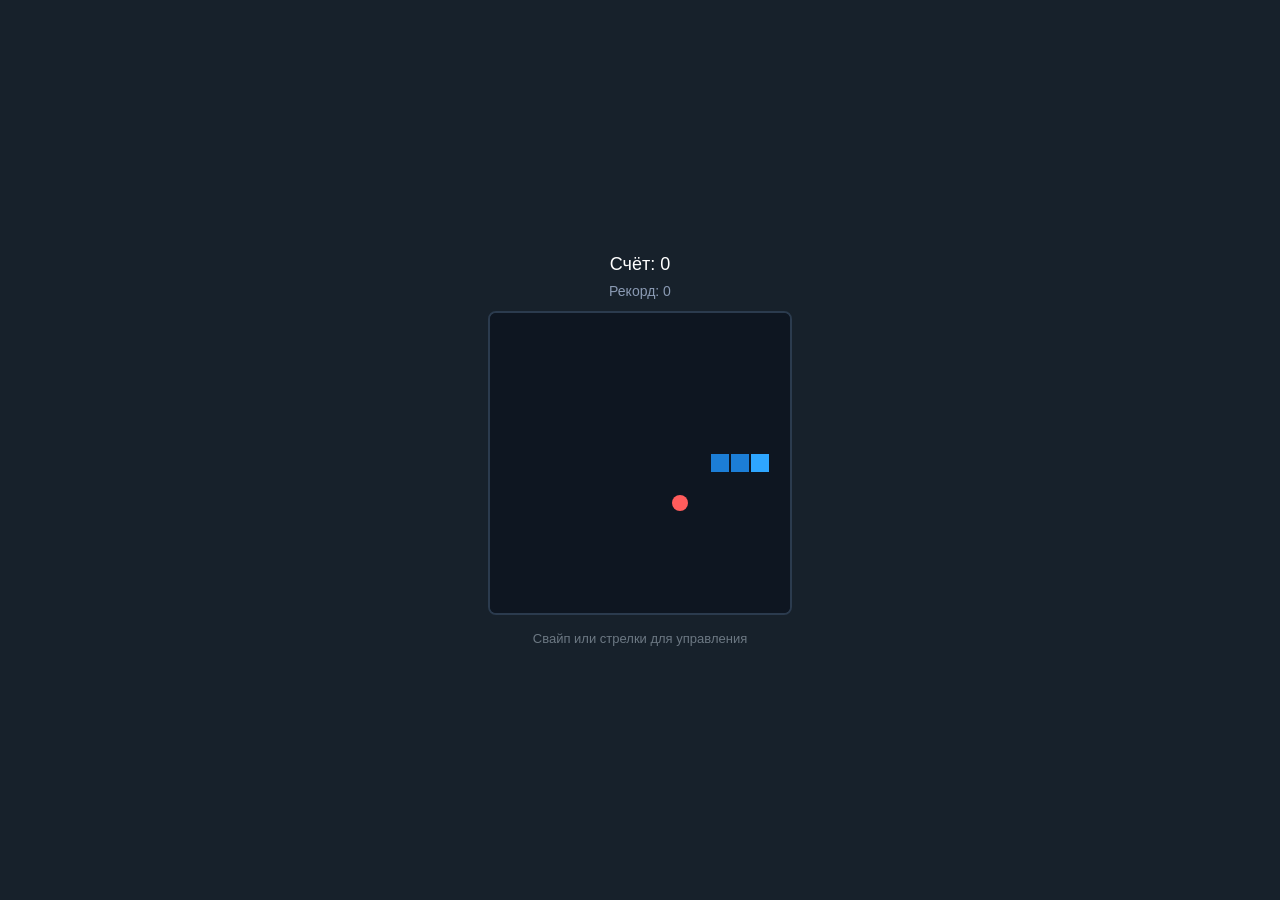
==== snake-tma/static/index.html @ a90cfeb2 "Add files via upload" ====
<!DOCTYPE html>
<html lang="ru">
<head>
    <meta charset="UTF-8">
    <meta name="viewport" content="width=device-width, initial-scale=1.0, user-scalable=no">
    <title>Змейка</title>
    <script src="https://telegram.org/js/telegram-web-app.js"></script>
    <style>
        * { margin: 0; padding: 0; box-sizing: border-box; }
        body {
            background: #17212b; color: #fff; font-family: -apple-system, sans-serif;
            display: flex; flex-direction: column; align-items: center; justify-content: center;
            min-height: 100vh; overflow: hidden; user-select: none;
        }
        #score { font-size: 18px; margin-bottom: 8px; }
        #high { font-size: 14px; color: #8b9bb4; margin-bottom: 12px; }
        canvas { border: 2px solid #2b3b4e; border-radius: 8px; background: #0e1621; touch-action: none; }
        #overlay {
            position: absolute; inset: 0; display: none; align-items: center; justify-content: center;
            flex-direction: column; background: rgba(14, 22, 33, 0.92); border-radius: 8px;
            text-align: center; padding: 20px;
        }
        #overlay h2 { margin-bottom: 10px; }
        #overlay button {
            margin-top: 16px; padding: 12px 28px; font-size: 16px; border: none;
            border-radius: 8px; background: #2ea6ff; color: #fff; cursor: pointer;
        }
        #wrap { position: relative; display: inline-block; }
        #hint { margin-top: 12px; font-size: 13px; color: #6c7883; }
    </style>
</head>
<body>
    <div id="score">Счёт: 0</div>
    <div id="high">Рекорд: 0</div>
    <div id="wrap">
        <canvas id="game"></canvas>
        <div id="overlay">
            <h2 id="overlay-title">Игра окончена</h2>
            <p id="overlay-text"></p>
            <button onclick="restart()">Играть снова</button>
        </div>
    </div>
    <div id="hint">Свайп или стрелки для управления</div>

<script>
const tg = window.Telegram?.WebApp;
tg?.ready();
tg?.expand();

const CELL = 20, COLS = 15, ROWS = 15;
const canvas = document.getElementById('game');
const ctx = canvas.getContext('2d');
canvas.width = COLS * CELL;
canvas.height = ROWS * CELL;

let snake, dir, nextDir, food, score, highScore = 0, timer, alive;
let initData = tg?.initData || '';

const scoreEl = document.getElementById('score');
const highEl = document.getElementById('high');
const overlay = document.getElementById('overlay');
const overlayTitle = document.getElementById('overlay-title');
const overlayText = document.getElementById('overlay-text');

async function authenticate() {
    if (!initData) return;
    try {
        const res = await fetch('/api/auth', {
            method: 'POST',
            headers: { 'Content-Type': 'application/json' },
            body: JSON.stringify({ init_data: initData })
        });
        const data = await res.json();
        if (data.ok) {
            highScore = data.high_score;
            highEl.textContent = 'Рекорд: ' + highScore;
        }
    } catch (e) { console.warn('Auth failed', e); }
}

function reset() {
    snake = [{x: 7, y: 7}, {x: 6, y: 7}, {x: 5, y: 7}];
    dir = {x: 1, y: 0}; nextDir = {x: 1, y: 0};
    score = 0; alive = true;
    scoreEl.textContent = 'Счёт: 0';
    overlay.style.display = 'none';
    placeFood(); draw();
}

function placeFood() {
    while (true) {
        const f = {x: Math.floor(Math.random() * COLS), y: Math.floor(Math.random() * ROWS)};
        if (!snake.some(s => s.x === f.x && s.y === f.y)) { food = f; return; }
    }
}

function step() {
    if (!alive) return;
    dir = nextDir;
    const head = {x: snake[0].x + dir.x, y: snake[0].y + dir.y};

    if (head.x < 0 || head.x >= COLS || head.y < 0 || head.y >= ROWS || snake.some(s => s.x === head.x && s.y === head.y)) {
        gameOver(); return;
    }

    snake.unshift(head);
    if (head.x === food.x && head.y === food.y) {
        score += 10; scoreEl.textContent = 'Счёт: ' + score;
        tg?.HapticFeedback?.impactOccurred('light');
        placeFood();
    } else { snake.pop(); }
    draw();
}

function draw() {
    ctx.fillStyle = '#0e1621'; ctx.fillRect(0, 0, canvas.width, canvas.height);
    ctx.fillStyle = '#ff5c5c';
    ctx.beginPath(); ctx.arc(food.x * CELL + CELL / 2, food.y * CELL + CELL / 2, CELL / 2 - 2, 0, Math.PI * 2); ctx.fill();
    snake.forEach((s, i) => {
        ctx.fillStyle = i === 0 ? '#2ea6ff' : '#1c7ed6';
        ctx.fillRect(s.x * CELL + 1, s.y * CELL + 1, CELL - 2, CELL - 2);
    });
}

async function gameOver() {
    alive = false; clearInterval(timer);
    tg?.HapticFeedback?.notificationOccurred('error');
    overlayTitle.textContent = 'Игра окончена';
    overlayText.textContent = 'Ваш счёт: ' + score;
    overlay.style.display = 'flex';

    if (score > highScore) {
        highScore = score; highEl.textContent = 'Рекорд: ' + highScore;
        if (initData) {
            try {
                await fetch('/api/score', {
                    method: 'POST', headers: { 'Content-Type': 'application/json' },
                    body: JSON.stringify({ init_data: initData, score })
                });
            } catch (e) { console.warn(e); }
        }
    }
}

function restart() {
    reset(); clearInterval(timer); timer = setInterval(step, 150);
}

function setDir(x, y) { if (dir.x === -x && dir.y === -y) return; nextDir = {x, y}; }

document.addEventListener('keydown', e => {
    if (e.key === 'ArrowUp') setDir(0, -1);
    if (e.key === 'ArrowDown') setDir(0, 1);
    if (e.key === 'ArrowLeft') setDir(-1, 0);
    if (e.key === 'ArrowRight') setDir(1, 0);
});

let touchStart = null;
canvas.addEventListener('touchstart', e => { touchStart = {x: e.touches[0].clientX, y: e.touches[0].clientY}; }, {passive: true});
canvas.addEventListener('touchend', e => {
    if (!touchStart) return;
    const dx = e.changedTouches[0].clientX - touchStart.x;
    const dy = e.changedTouches[0].clientY - touchStart.y;
    if (Math.abs(dx) > Math.abs(dy)) {
        if (dx > 20) setDir(1, 0); else if (dx < -20) setDir(-1, 0);
    } else {
        if (dy > 20) setDir(0, 1); else if (dy < -20) setDir(0, -1);
    }
    touchStart = null;
}, {passive: true});

authenticate();
reset();
timer = setInterval(step, 150);
</script>
</body>
</html>
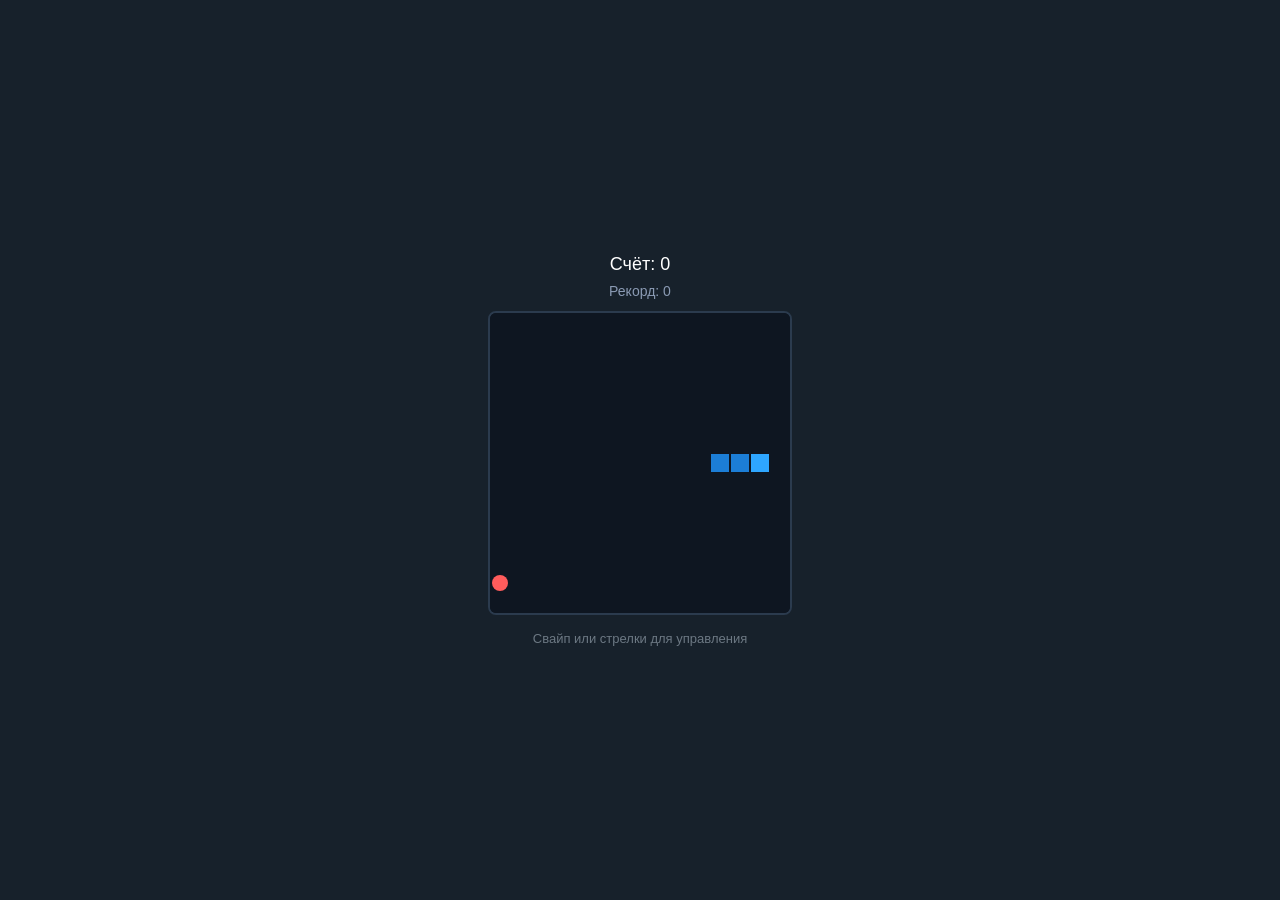
==== commit 98ca11b3: "Update index.html" ====
--- a/snake-tma/static/index.html
+++ b/snake-tma/static/index.html
@@ -10,7 +10,7 @@
         body {
             background: #17212b; color: #fff; font-family: -apple-system, sans-serif;
             display: flex; flex-direction: column; align-items: center; justify-content: center;
-            min-height: 100vh; overflow: hidden; user-select: none;
+            min-height: 100vh; overflow: hidden; user-select: none; 
         }
         #score { font-size: 18px; margin-bottom: 8px; }
         #high { font-size: 14px; color: #8b9bb4; margin-bottom: 12px; }
@@ -174,4 +174,4 @@
 timer = setInterval(step, 150);
 </script>
 </body>
-</html>+</html>
